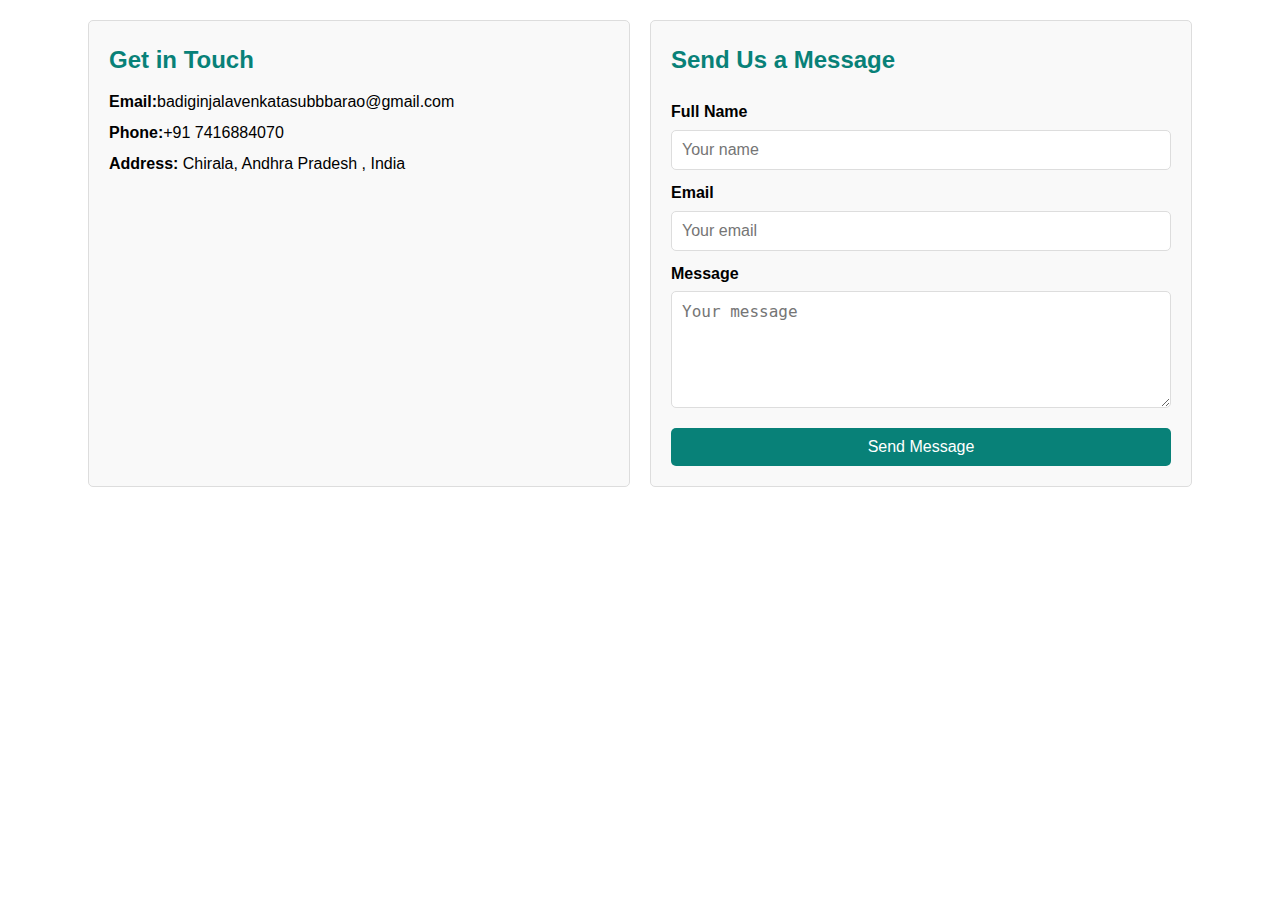
==== contact.html @ d261a5af "Add files via upload" ====
<!DOCTYPE html>
<html lang="en">

<link rel="stylesheet" href="app.css">
<head>
   <body>
    
    <section class="contact-container">
        <!-- Contact Information -->
        <div class="contact-info">
            <h2>Get in Touch</h2>
            <p><strong>Email:</strong>badiginjalavenkatasubbbarao@gmail.com</p>
            <p><strong>Phone:</strong>+91 7416884070</p>
            <p><strong>Address:</strong> Chirala, Andhra Pradesh , India</p>
        </div>
    
        <!-- Contact Form -->
        <div class="contact-form">
            <h2>Send Us a Message</h2>
            <form action="submit-form.php" method="POST">
                <label for="name">Full Name</label>
                <input type="text" id="name" name="name" placeholder="Your name" required>
    
                <label for="email">Email</label>
                <input type="email" id="email" name="email" placeholder="Your email" required>
    
                <label for="message">Message</label>
                <textarea id="message" name="message" rows="5" placeholder="Your message" required></textarea>
    
                <button type="submit">Send Message</button>
            </form>
        </div>
    </section>
   
</head>
<body>
    
</body>
</html>
---- app.css ----
*{
    margin: 0;
    padding: 0;
}

#header{
  width: 100%;
  height: 90px;
  background-color: #065e56;
  text-align: center;
  display: flex;
  justify-content: space-between;
  position: sticky;
  z-index: 999;
  top: 0;
  left: 0;
}

#header img{
    width: 90px;
    height: 50px;
    border: 2px solid black;
    border-radius: 15px;
    margin: 20px;
}
#navbar{
    display: flex;
    align-items: center;
    justify-content: center;
    margin: 20px;
}
#navbar li{
    list-style: none;
    padding: 0 20px;
    position: relative;
}
#navbar li a{
    text-decoration: none;
    font-size: 16px;
    font-weight: 600;
    color:white;
}
#navbar li a:hover{
    color: pink;
}
#navbar li a:hover,
#navbar li a::after{
    color: pink;
}

#navbar li a.active::after,
#navbar li a:hover::after{
    content: "";
    width: 30%;
    height: 2px;
    background-color: black;
    position: absolute;
    bottom:-4px ;
    left: 20px;
}

.header-slider ul{
    display: flex;
    overflow-y:hidden ;
}
 
.header-img{
    max-width: 100%;
    height: 600px;
    mask-image: linear-gradient(to bottom, #000000 90%, transparent 100%);
}
.header-slider a{
    position: absolute;
    top: 40%;
    z-index: 1;
    padding: 5vh 1vw;
    background:#ffffff4f;
    color: #0000007b;
    text-decoration: none;
    font-weight: 600;
    font-size: 18px;
    cursor:pointer;
}

.header-box {
    display: flex; 
    flex-wrap: wrap; 
    justify-content: center;
    align-items: flex-start; 
    gap: 20px; 
    padding: 20px;  
}

.box-col {
    text-align: center;
    max-width: 1500px;
}

.box-col img {
    display: flex;
    height: auto;
    width: 100%;
    border-radius: 5px; 
    box-shadow: 0 4px 6px rgba(0, 0, 0, 0.1); 
}

.box-col a {
    display: inline-block; 
    margin-top: 10px; 
    text-decoration: none;
    color:white; 
    font-size: 14px; 
    background-color: #088178; 
    padding: 5px 10px; 
    border-radius: 5px; 
    transition: background-color 0.3s;
}

.box-col a:hover {
    background-color: #ddd;
}
#im{
    display: flex;
}






.min2 {
    padding: 20px; 
    display: flex;
}
.header-box1 {
    display: flex; 
    flex-wrap: wrap; 
    justify-content: center;
    align-items: flex-start; 
    gap: 20px; 
    padding: 20px;  
}

.box-col1 {
    text-align: center;
    max-width: 1500px;
}

.box-col1 img {
    display: flex;
    height: auto;
    width: 100%;
    border-radius: 5px; 
    box-shadow: 0 4px 6px rgba(0, 0, 0, 0.1); 
}

.box-col1 a {
    display: inline-block; 
    margin-top: 10px; 
    text-decoration: none;
    color:white; 
    font-size: 14px; 
    background-color: lightpink; 
    padding: 5px 10px; 
    border-radius: 5px; 
    transition: background-color 0.3s;
}

.box-col1 a:hover {
    background-color: #ddd;
}







.part3 {
    padding: 20px; 
    display: flex;
}
.header-box2 {
    display: flex; 
    flex-wrap: wrap; 
    justify-content: center;
    align-items: flex-start; 
    gap: 20px; 
    padding: 20px;  
}

.box-col2 {
    text-align: center;
    max-width: 1500px;
}

.box-col2 img {
    display: flex;
    height: auto;
    width: 100%;
    border-radius: 5px; 
    box-shadow: 0 4px 6px rgba(0, 0, 0, 0.1); 
}

.box-col2 a {
    display: inline-block; 
    margin-top: 10px; 
    text-decoration: none;
    color: white; 
    font-size: 14px; 
    background-color:black;
    padding: 5px 10px; 
    border-radius: 5px; 
    transition: background-color 0.3s;
}

.box-col2 a:hover {
    background-color: #ddd;
}










.content{
    width: 100%;
    height: 90px;
    background-color:rgb(0, 0, 0);
    text-align: center;
    display: flex;
    color: white;
    justify-content: space-between;
}
.content h1{
    margin: 30px;
}
.content p{
    display: flex;
    margin: 30px;
}







@media screen and (max-width: 768px) {
    .box-col img, .box-col1 img, .box-col2 img {
        width: auto; /* Maintain natural width */
        height: auto; /* Maintain natural height */
        max-width: 100%; /* Ensure images do not overflow container */
    }

    .box-col, .box-col1, .box-col2 {
        width: 90%; /* Ensure containers don't shrink */
        max-width: none; /* Allow larger sizes */
    }

    .header-box, .header-box1, .header-box2 {
        padding: 10px;
        justify-content: center; /* Center-align images */
    }
}

/* Small Devices (max-width: 480px) */
@media screen and (max-width: 480px) {
    .box-col img, .box-col1 img, .box-col2 img {
        width: auto; /* Maintain original width */
        height: auto; /* Maintain original height */
        max-width: 100%; /* Avoid container overflow */
    }

    .box-col, .box-col1, .box-col2 {
        width: 95%; /* Fill most of the screen while centering */
    }

    .header-box, .header-box1, .header-box2 {
        padding: 5px; /* Reduce padding for small screens */
    }
}


@media screen and (max-width: 1024px) {
    .box-col img, .box-col1 img, .box-col2 img {
        max-width: 100%; 
        height: auto; 
    }

    .box-col, .box-col1, .box-col2 {
        width: 48%; /* Two-column layout */
    }

    .header-box, .header-box1, .header-box2 {
        justify-content: space-around; /* Spread images evenly */
    }
}



















/* Global Styles */
body {
    font-family: Arial, sans-serif;
    margin: 0;
    padding: 0;
    line-height: 1.6;
}

/* Header Section */
.contact-header {
    background-color: #088178;
    color: white;
    text-align: center;
    padding: 30px 20px;
}

.contact-header h1 {
    margin: 0;
    font-size: 36px;
}

.contact-header p {
    margin: 10px 0 0;
    font-size: 18px;
}

/* Contact Section */
.contact-container {
    display: flex;
    flex-wrap: wrap;
    gap: 20px;
    padding: 20px;
    justify-content: center;
}

.contact-info,
.contact-form {
    flex: 1;
    min-width: 300px;
    max-width: 500px;
    padding: 20px;
    border: 1px solid #ddd;
    border-radius: 5px;
    background-color: #f9f9f9;
}

/* Contact Info */
.contact-info h2 {
    color: #088178;
    margin-bottom: 10px;
}

.contact-info p {
    margin: 5px 0;
}

/* Contact Form */
.contact-form h2 {
    color: #088178;
    margin-bottom: 10px;
}

.contact-form form {
    display: flex;
    flex-direction: column;
}

.contact-form label {
    margin: 10px 0 5px;
    font-weight: bold;
}

.contact-form input,
.contact-form textarea {
    padding: 10px;
    border: 1px solid #ddd;
    border-radius: 5px;
    font-size: 16px;
}

.contact-form button {
    margin-top: 20px;
    padding: 10px 20px;
    border: none;
    border-radius: 5px;
    background-color: #088178;
    color: white;
    font-size: 16px;
    cursor: pointer;
    transition: background-color 0.3s ease;
}

.contact-form button:hover {
    background-color: #065e56;
}

/* Footer */
.contact-footer {
    text-align: center;
    padding: 10px 0;
    background-color: #088178;
    color: white;
}
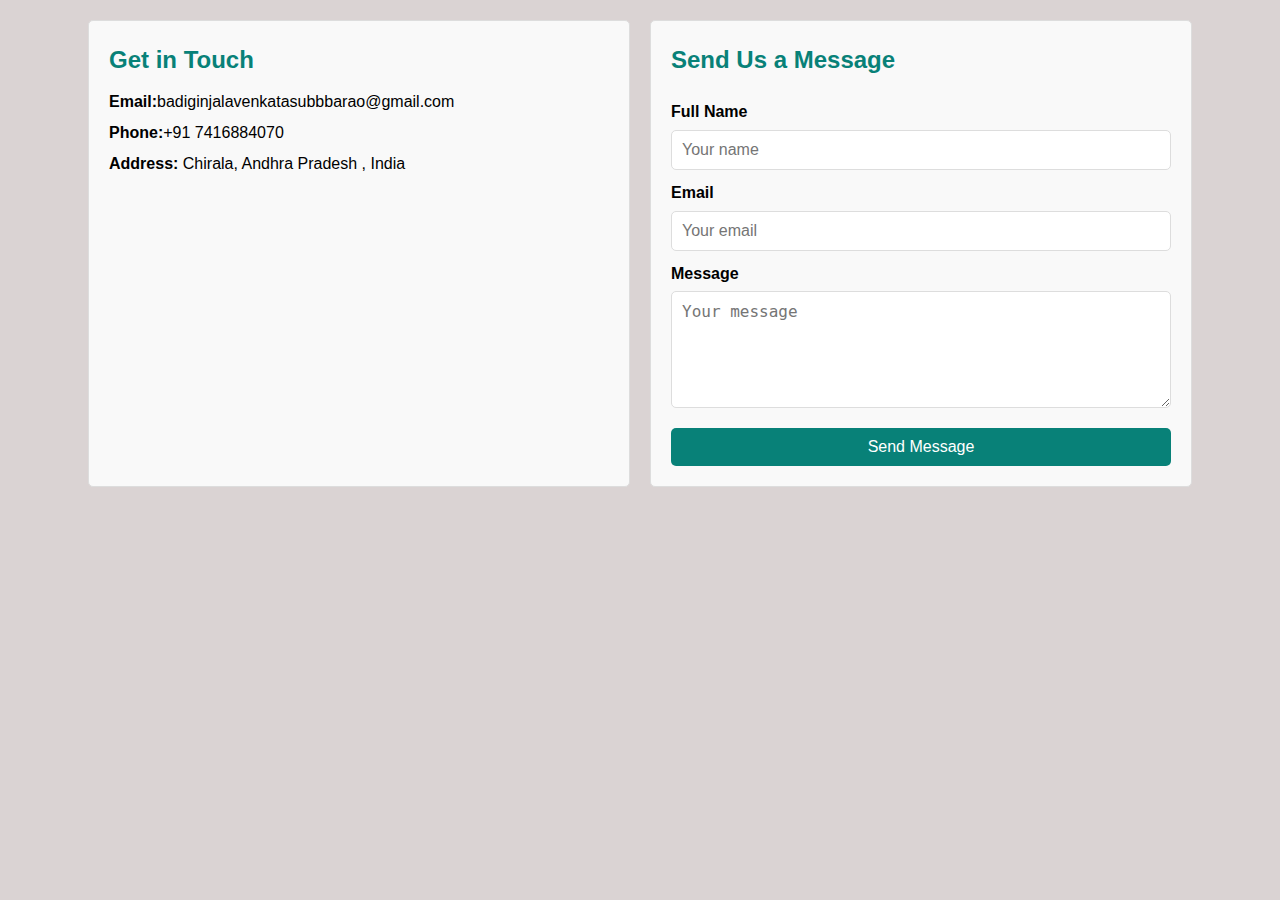
==== commit 5b1afdb9: "Update contact.html" ====
--- a/contact.html
+++ b/contact.html
@@ -16,24 +16,28 @@
     
         <!-- Contact Form -->
         <div class="contact-form">
-            <h2>Send Us a Message</h2>
-            <form action="submit-form.php" method="POST">
-                <label for="name">Full Name</label>
-                <input type="text" id="name" name="name" placeholder="Your name" required>
-    
-                <label for="email">Email</label>
-                <input type="email" id="email" name="email" placeholder="Your email" required>
-    
-                <label for="message">Message</label>
-                <textarea id="message" name="message" rows="5" placeholder="Your message" required></textarea>
-    
-                <button type="submit">Send Message</button>
-            </form>
-        </div>
+        <h2>Send Us a Message</h2>
+        <form action="https://api.web3forms.com/submit" method="POST">
+
+            <!-- Replace with your Access Key -->
+            <input type="hidden" name="access_key" value="1e17fdcb-e91e-4415-aa3d-cef0eb2809ef">
+        
+            <label for="name">Full Name</label>
+            <input type="text" id="name" name="name" placeholder="Your name" required>
+
+            <label for="email">Email</label>
+            <input type="email" id="email" name="email" placeholder="Your email" required>
+
+            <label for="message">Message</label>
+            <textarea id="message" name="message" rows="5" placeholder="Your message" required></textarea>
+
+            <button type="submit">Send Message</button>
+        </form>
+    </div>
     </section>
    
 </head>
 <body>
     
 </body>
-</html>+</html>
--- a/app.css
+++ b/app.css
@@ -250,15 +250,15 @@
 
 
 
-@media screen and (max-width: 768px) {
+@media screen and (max-width: 10000px) {
     .box-col img, .box-col1 img, .box-col2 img {
-        width: auto; /* Maintain natural width */
+        width: 100%; /* Maintain natural width */
         height: auto; /* Maintain natural height */
         max-width: 100%; /* Ensure images do not overflow container */
     }
 
     .box-col, .box-col1, .box-col2 {
-        width: 90%; /* Ensure containers don't shrink */
+        width: 100%; /* Ensure containers don't shrink */
         max-width: none; /* Allow larger sizes */
     }
 
@@ -268,10 +268,10 @@
     }
 }
 
-/* Small Devices (max-width: 480px) */
-@media screen and (max-width: 480px) {
+/* Small Devices (max-with: 480px) */
+@media screen and (max-width: 4800px) {
     .box-col img, .box-col1 img, .box-col2 img {
-        width: auto; /* Maintain original width */
+        width: 100%; /* Maintain original width */
         height: auto; /* Maintain original height */
         max-width: 100%; /* Avoid container overflow */
     }
@@ -303,6 +303,17 @@
 
 
 
+@media screen and (min-width: 0px) {
+    body {
+      background-color:rgb(218, 211, 211);
+    }
+  }
+
+  @media screen and (min-width: 0px) {
+    #h {
+      background-color:#065e56;
+    }
+  }
 
 
 
